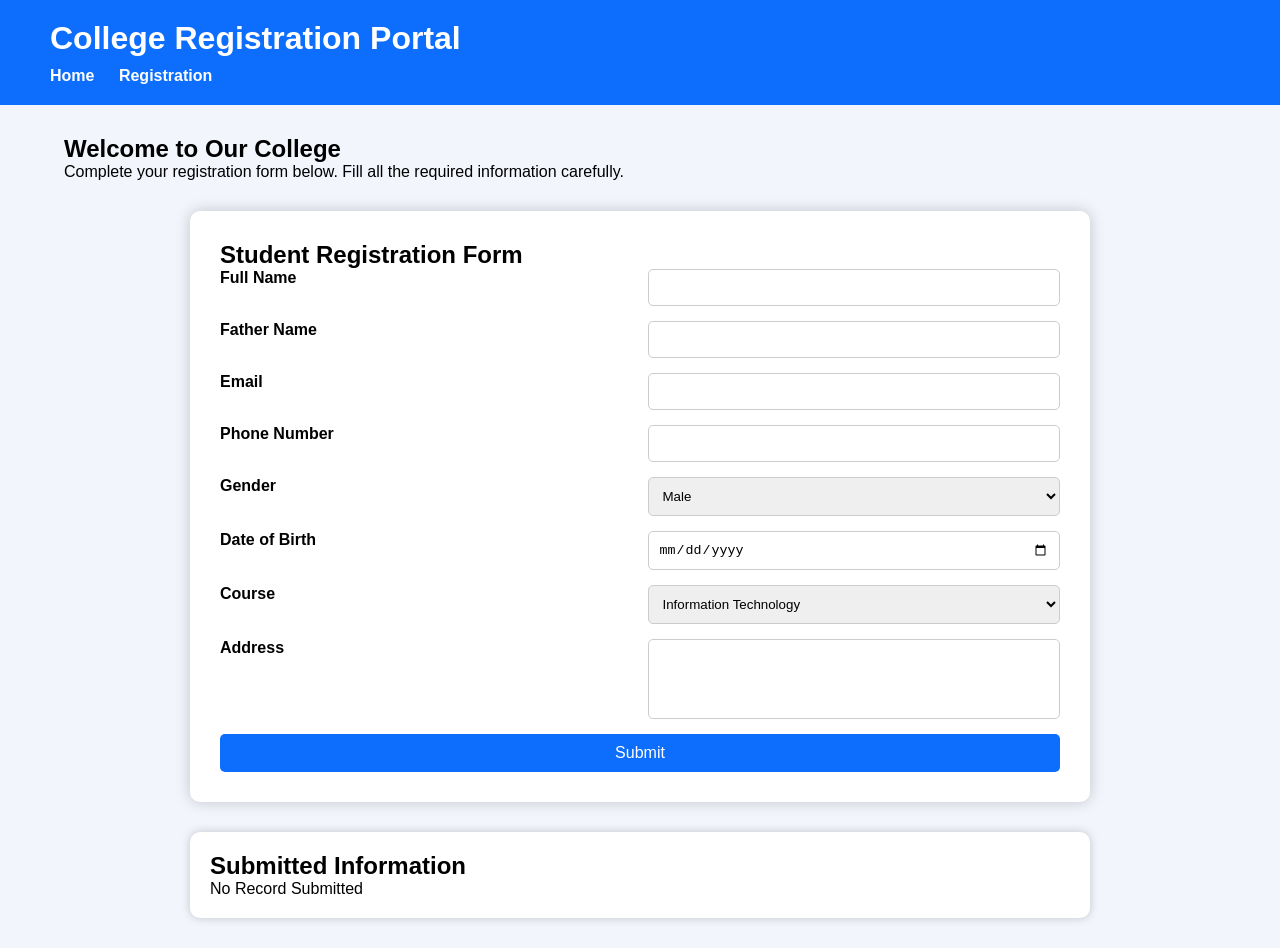
==== index.html @ 40e31a77 "my frist registration form" ====
<!DOCTYPE html>
<html lang="en">
<head>
<meta charset="UTF-8">
<meta name="viewport" content="width=device-width, initial-scale=1.0">
<title>College Registration Portal</title>

<link rel="stylesheet" href="style.css">
</head>

<body>

<header>

<h1>College Registration Portal</h1>

<nav>
<a href="#">Home</a>
<a href="#">Registration</a>
</nav>

</header>

<section class="home">

<h2>Welcome to Our College</h2>

<p>
Complete your registration form below.
Fill all the required information carefully.
</p>

</section>

<section class="container">

<h2>Student Registration Form</h2>

<form id="registrationForm">

<label>Full Name</label>
<input type="text" id="name" required>

<label>Father Name</label>
<input type="text" id="father" required>

<label>Email</label>
<input type="email" id="email" required>

<label>Phone Number</label>
<input type="tel" id="phone" required>

<label>Gender</label>

<select id="gender">

<option>Male</option>

<option>Female</option>

<option>Other</option>

</select>

<label>Date of Birth</label>

<input type="date" id="dob">

<label>Course</label>

<select id="course">

<option>Information Technology</option>

<option>Computer Engineering</option>

<option>Civil Engineering</option>

<option>Mechanical Engineering</option>

</select>

<label>Address</label>

<textarea id="address"></textarea>

<input type="submit" value="Submit">

</form>

</section>

<section class="output">

<h2>Submitted Information</h2>

<div id="result">

<p>No Record Submitted</p>

</div>

</section>

<script src="script.js"></script>

</body>
</html>
---- style.css ----
*{
    margin:0;
    padding:0;
    box-sizing:border-box;
}

body{
    font-family:Arial, sans-serif;
    background:#f2f6fc;
}

header{
    background:#0d6efd;
    color:white;
    padding:20px 50px;
}

header h1{
    margin-bottom:10px;
}

nav a{
    color:white;
    text-decoration:none;
    margin-right:20px;
    font-weight:bold;
}

.home{
    width:90%;
    margin:30px auto;
}

.container{
    width:90%;
    max-width:900px;
    margin:auto;
    background:white;
    padding:30px;
    border-radius:10px;
    box-shadow:0 0 15px rgba(0,0,0,.2);
}

form{
    display:grid;
    grid-template-columns:1fr 1fr;
    gap:15px;
}

label{
    font-weight:bold;
}

input,
select,
textarea{
    width:100%;
    padding:10px;
    border:1px solid #ccc;
    border-radius:5px;
}

textarea{
    height:80px;
    resize:none;
}

input[type="submit"]{
    grid-column:1/3;
    background:#0d6efd;
    color:white;
    border:none;
    cursor:pointer;
    font-size:16px;
}

.output{
    width:90%;
    max-width:900px;
    margin:30px auto;
    background:white;
    padding:20px;
    border-radius:10px;
    box-shadow:0 0 10px rgba(0,0,0,.2);
}
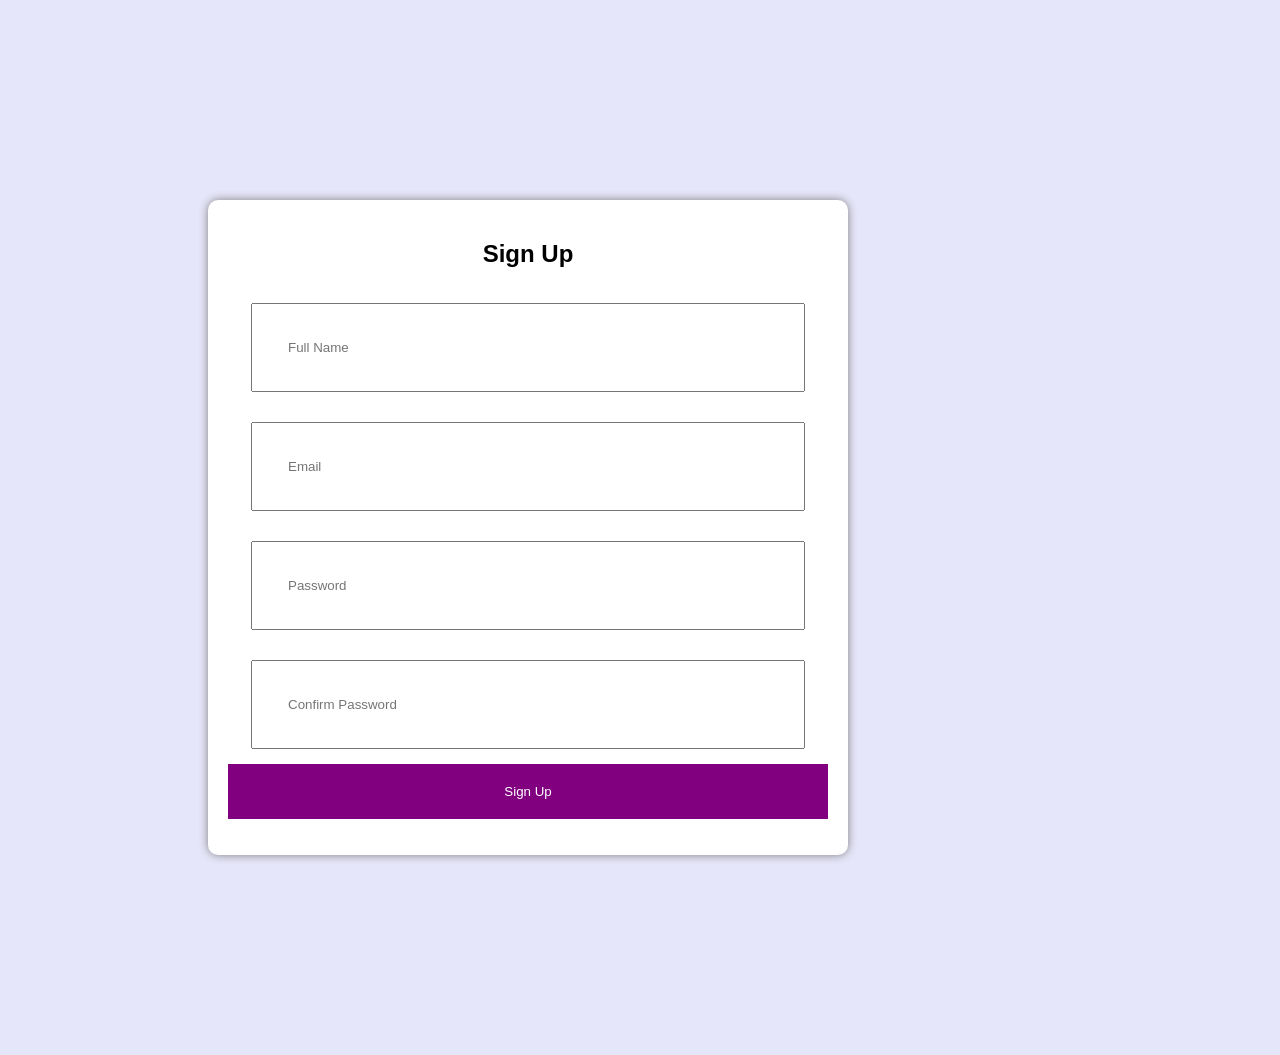
==== commit 8c47af31: "added some improvements" ====
--- a/index.html
+++ b/index.html
@@ -1,108 +1,30 @@
- <!DOCTYPE html>
-<html lang="en">
+<!DOCTYPE html>
+<html>
 <head>
-<meta charset="UTF-8">
-<meta name="viewport" content="width=device-width, initial-scale=1.0">
-<title>College Registration Portal</title>
-
-<link rel="stylesheet" href="style.css">
+    <title>Sign Up Form</title>
+    <link rel="stylesheet" href="signup.css">
 </head>
-
 <body>
 
-<header>
+<div class="container">
+    <h2>Sign Up</h2>
 
-<h1>College Registration Portal</h1>
+    <form onsubmit="return validateForm()">
+        <input type="text" id="name" placeholder="Full Name"><br>
 
-<nav>
-<a href="#">Home</a>
-<a href="#">Registration</a>
-</nav>
+        <input type="email" id="email" placeholder="Email"><br>
 
-</header>
+        <input type="password" id="password" placeholder="Password"><br>
 
-<section class="home">
+        <input type="password" id="confirm" placeholder="Confirm Password"><br>
 
-<h2>Welcome to Our College</h2>
+        <button type="submit">Sign Up</button>
+    </form>
 
-<p>
-Complete your registration form below.
-Fill all the required information carefully.
-</p>
-
-</section>
-
-<section class="container">
-
-<h2>Student Registration Form</h2>
-
-<form id="registrationForm">
-
-<label>Full Name</label>
-<input type="text" id="name" required>
-
-<label>Father Name</label>
-<input type="text" id="father" required>
-
-<label>Email</label>
-<input type="email" id="email" required>
-
-<label>Phone Number</label>
-<input type="tel" id="phone" required>
-
-<label>Gender</label>
-
-<select id="gender">
-
-<option>Male</option>
-
-<option>Female</option>
-
-<option>Other</option>
-
-</select>
-
-<label>Date of Birth</label>
-
-<input type="date" id="dob">
-
-<label>Course</label>
-
-<select id="course">
-
-<option>Information Technology</option>
-
-<option>Computer Engineering</option>
-
-<option>Civil Engineering</option>
-
-<option>Mechanical Engineering</option>
-
-</select>
-
-<label>Address</label>
-
-<textarea id="address"></textarea>
-
-<input type="submit" value="Submit">
-
-</form>
-
-</section>
-
-<section class="output">
-
-<h2>Submitted Information</h2>
-
-<div id="result">
-
-<p>No Record Submitted</p>
-
+    <p id="message"></p>
 </div>
 
-</section>
-
-<script src="script.js"></script>
+<script src="signup.js"></script>
 
 </body>
 </html>
--- a/signup.css
+++ b/signup.css
@@ -0,0 +1,38 @@
+body{
+    font-family: Arial, sans-serif;
+    background: lavender;
+}
+
+.container{
+    width:600px;
+    margin:200px;
+    background:white;
+    padding:20px;
+    border-radius:10px;
+    text-align:center;
+    box-shadow:0 0 10px gray;
+}
+
+input{
+    width:80%;
+    padding:35px;
+    margin:15px;
+}
+
+button{
+    width:100%;
+    padding:20px;
+    background:purple;
+    color:white;
+    border:none;
+    cursor:pointer;
+}
+
+button:hover{
+    background:darkviolet;
+}
+
+#message{
+    color:red;
+    margin-top:10px;
+}
